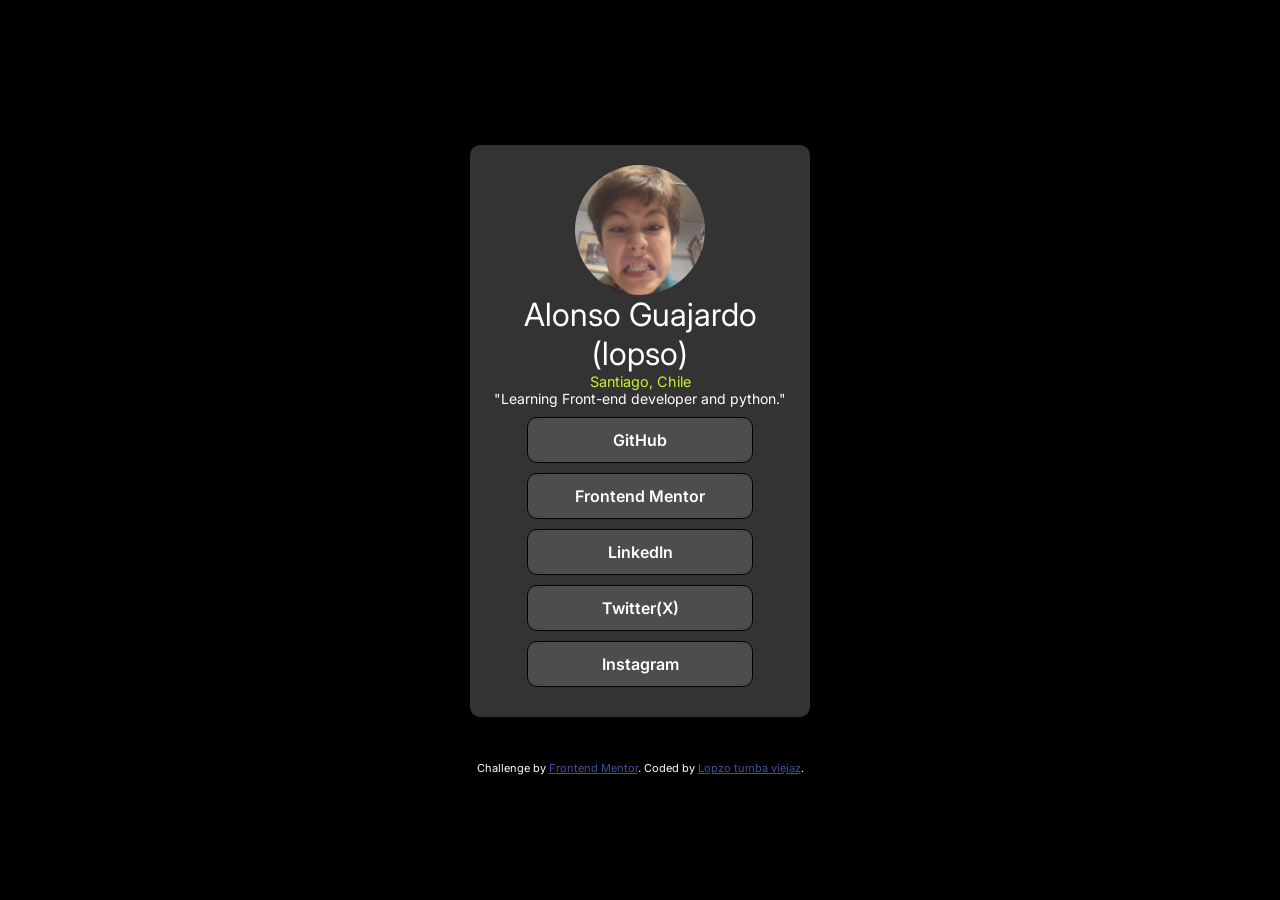
==== IMPORTANTE!!!!!/index.html @ 522b5f9d "Mi proyecto t" ====
<!doctype html>
<html lang="en">
  <head>
    <meta charset="UTF-8" />
    <meta name="viewport" content="width=device-width, initial-scale=1.0" />
    <!-- displays site properly based on user's device -->
    <link rel="stylesheet" href="style.css" />
    <!-- link to external stylesheet -->
    <link
      rel="icon"
      type="image/png"
      sizes="32x32"
      href="./assets/images/favicon-32x32.png"
    />

    <title>Frontend Mentor | Social links profile</title>

    <!-- Feel free to remove these styles or customise in your own stylesheet 👍 -->
    <style>
      .attribution {
        font-size: 0.6875rem;
        text-align: center;
      }
      .attribution a {
        color: hsl(228, 45%, 44%);
      }
    </style>
  </head>
  <body>
    <div class="background">
      <img
        src="../assets/images/lopso_angry.png"
        alt="VERY angry kid"
        class="profile-image"
      />
      <main>
        <h1 class="nombre">Alonso Guajardo (lopso)</h1>
        <h2 class="pais-ciudad">Santiago, Chile</h2>
        <p>"Learning Front-end developer and python."</p>
      </main>
      <nav class="links">
        <div>GitHub</div>
        <div>Frontend Mentor</div>
        <div>LinkedIn</div>
        <div>Twitter(X)</div>
        <div>Instagram</div>
      </nav>
    </div>
    <footer class="attribution">
      Challenge by
      <a href="https://www.frontendmentor.io?ref=challenge">Frontend Mentor</a>.
      Coded by <a href="#">Lopzo tumba viejaz</a>.
    </footer>
  </body>
</html>
---- IMPORTANTE!!!!!/style.css ----
@import url("https://fonts.googleapis.com/css2?family=Inter:ital,opsz,wght@0,14..32,100..900;1,14..32,100..900&family=Outfit:wght@100..900&display=swap");
* {
  text-align: center;
  font-family: "Inter", sans-serif;
  color: white;
  margin: 0;
  padding: 0;
}

body {
  min-height: 100vh;
  background-color: black;
  display: flex;
  flex-direction: column;
  align-items: center;
  justify-content: center;
  gap: 24px;
}
p {
  font-size: 14px;
}
.profile-image {
  width: 130px;
  height: 130px;
  border-radius: 50%;
  text-align: center;
  display: block;
  margin: 0 auto;
}
.nombre {
  font-weight: 400;
}
.pais-ciudad {
  font-weight: 400;
  font-size: 0.9rem;
  color: hsl(75, 94%, 57%);
}
.links {
  font-weight: 600;
}

.links div {
  padding: 12px;
  margin: 10px auto;
  width: 200px;
  border-radius: 10px;
  border: 1px solid black;
  background-color: hsl(0, 0%, 30%);
  transition:
    scale 0.4s ease,
    background-color 0.4s ease;
}
.links div:hover {
  background-color: orange;
  scale: 1.1;
  cursor: pointer;
}
.background {
  background-color: hsl(0, 0%, 20%);
  padding: 20px;
  border-radius: 10px;
  width: 300px;
  max-width: 90%;
  margin: 20px auto;
  display: flex;
  flex-direction: column;
  align-items: center;
  text-align: center;
}
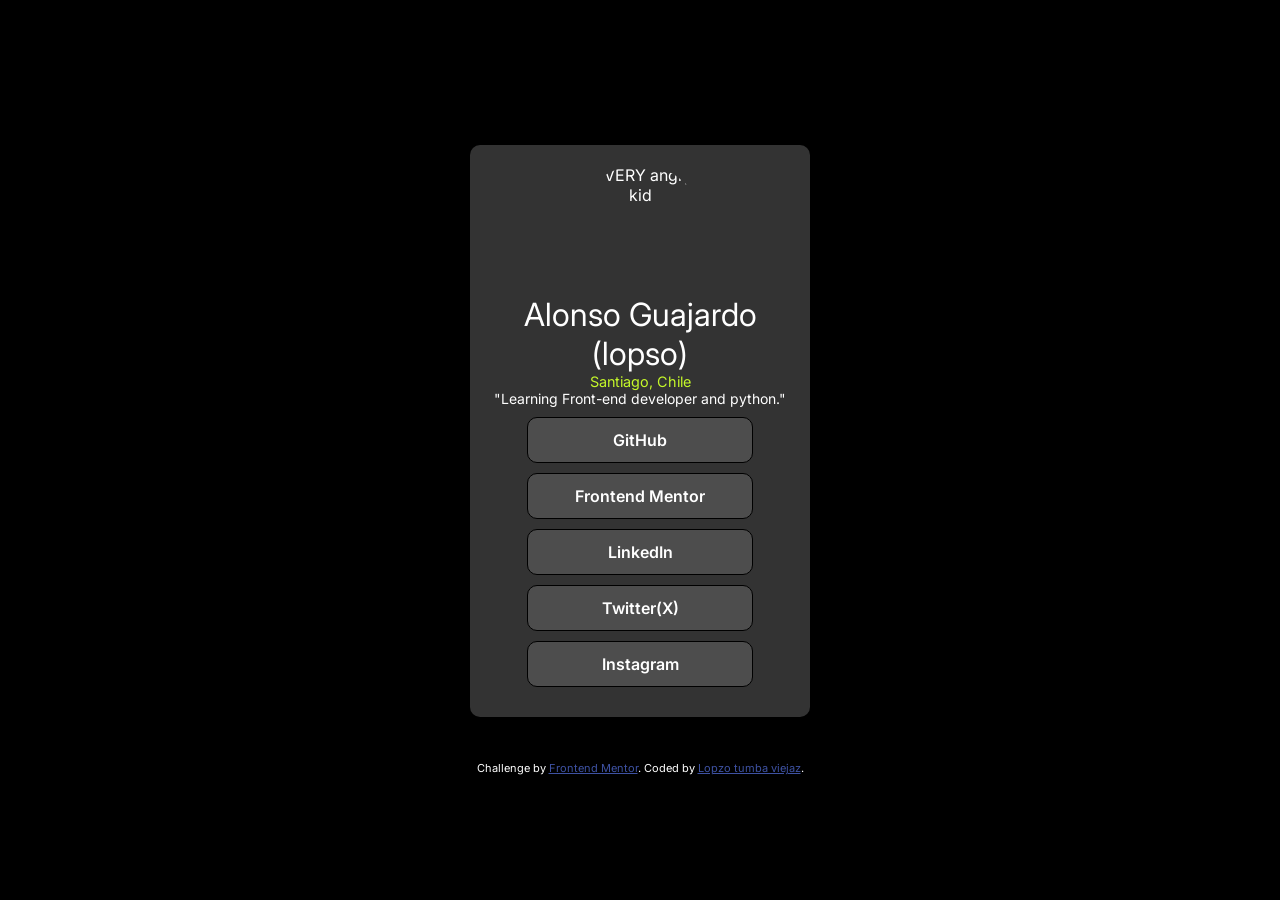
==== commit 17276fc2: "Mover index.html a la raiz y corregir rutas" ====
--- a/IMPORTANTE!!!!!/index.html
+++ b/IMPORTANTE!!!!!/index.html
@@ -29,7 +29,7 @@
   <body>
     <div class="background">
       <img
-        src="../assets/images/lopso_angry.png"
+        src="./assets/images/lopso_angry.png"
         alt="VERY angry kid"
         class="profile-image"
       />
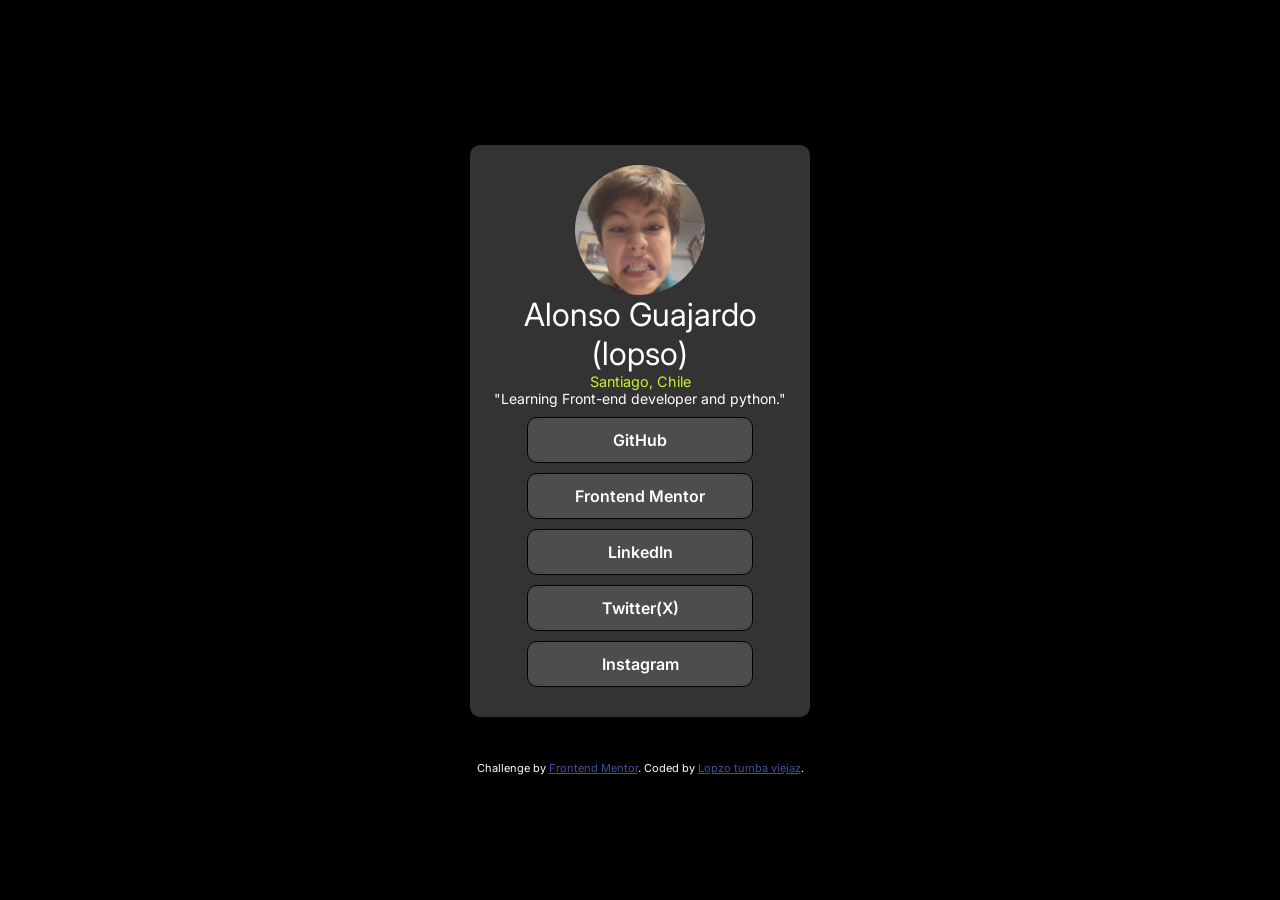
==== commit fe666375: "Mover index.html definitivamente a la raiz" ====
--- a/IMPORTANTE!!!!!/index.html
+++ b/IMPORTANTE!!!!!/index.html
@@ -29,7 +29,7 @@
   <body>
     <div class="background">
       <img
-        src="./assets/images/lopso_angry.png"
+        src="../assets/images/lopso_angry.png"
         alt="VERY angry kid"
         class="profile-image"
       />
